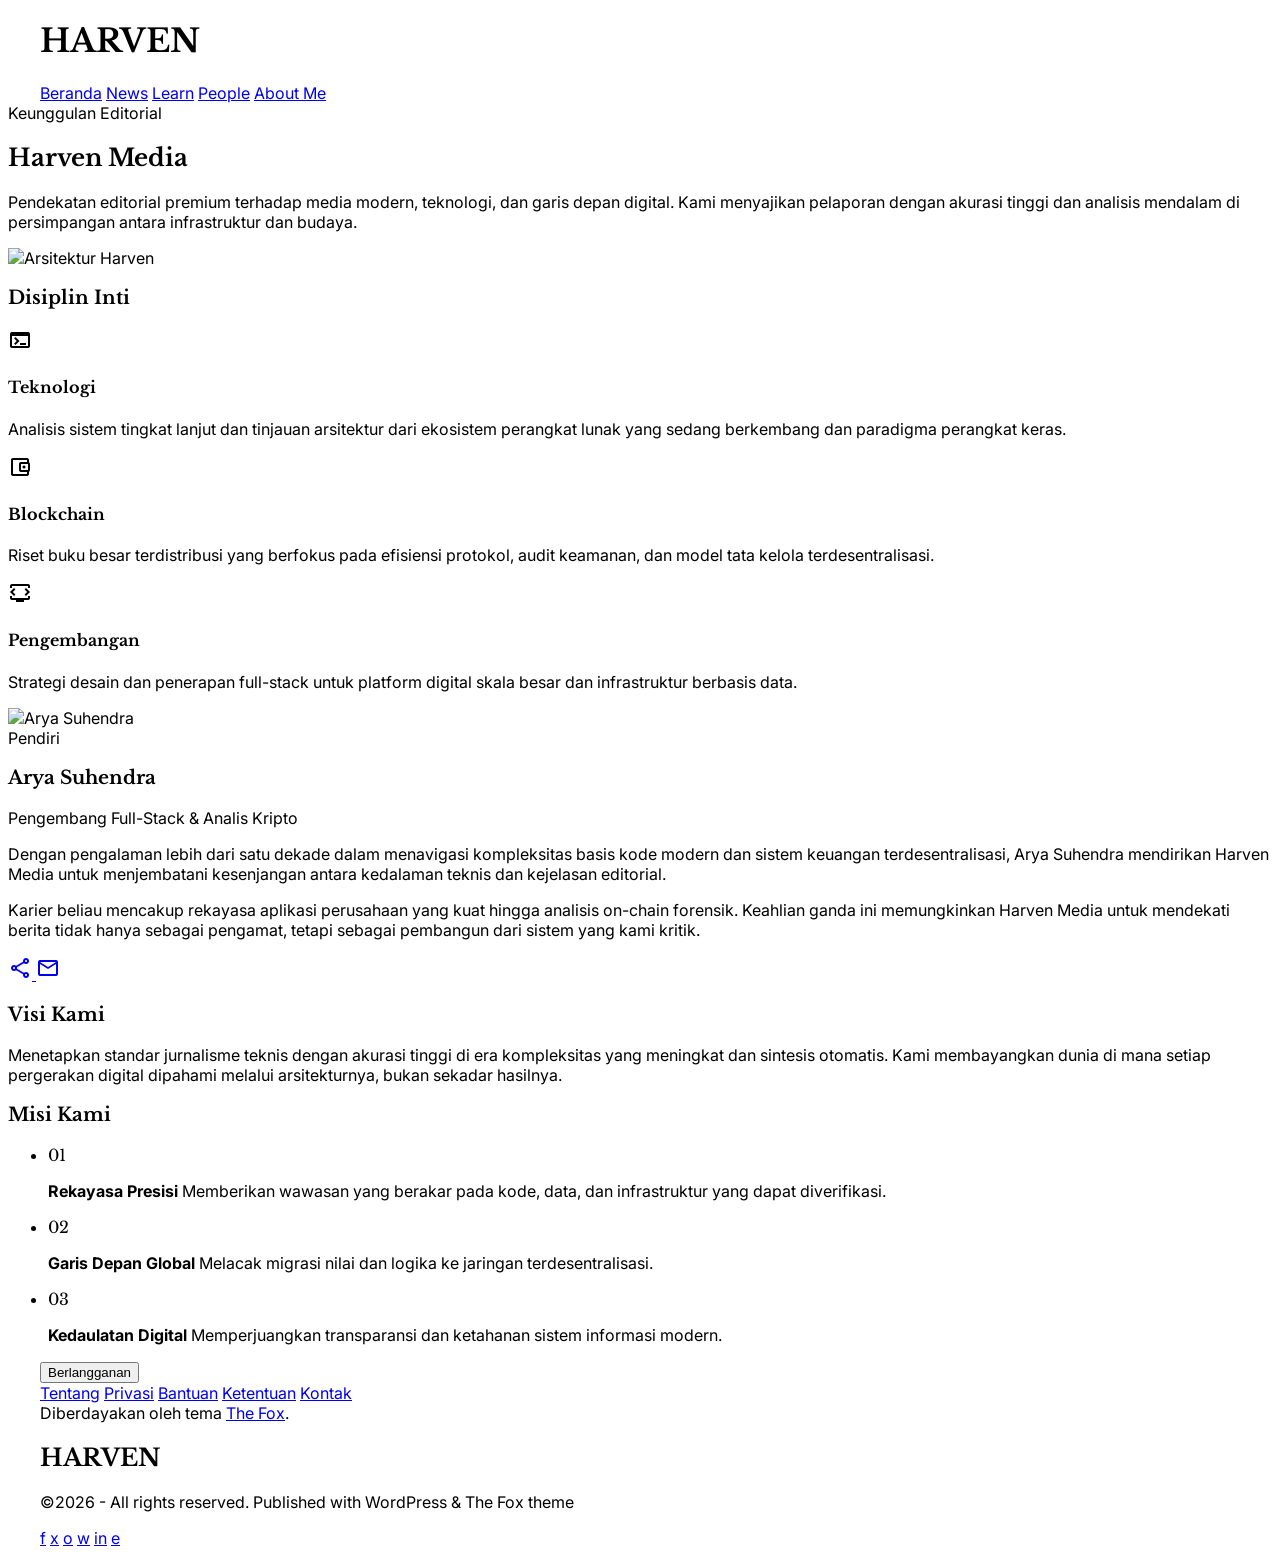
==== about.html @ 25652135 "Initial commit: Struktur folder HGM" ====
<!DOCTYPE html>

<html class="light" lang="id"><head>
<meta charset="utf-8"/>
<meta content="width=device-width, initial-scale=1.0" name="viewport"/>
<title>Tentang | Harven Media</title>
<script src="https://cdn.tailwindcss.com?plugins=forms,container-queries"></script>
<!-- Matching Fonts from SCREEN_25 -->
<link href="https://fonts.googleapis.com/css2?family=Libre+Baskerville:ital,wght@0,400;0,700;1,400&amp;family=Inter:wght@300;400;500;600;700&amp;display=swap" rel="stylesheet"/>
<link href="https://fonts.googleapis.com/css2?family=Material+Symbols+Outlined:wght,FILL@100..700,0..1&amp;display=swap" rel="stylesheet"/>
<script id="tailwind-config">
        tailwind.config = {
            darkMode: "class",
            theme: {
                extend: {
                    colors: {
                        "primary": "#ea580c", // Soft Orange
                        "background-light": "#ffffff",
                    },
                    fontFamily: {
                        "sans": ["Inter", "sans-serif"],
                        "serif": ["Libre Baskerville", "serif"]
                    },
                    borderRadius: {"DEFAULT": "0.25rem", "lg": "0.5rem", "xl": "0.75rem", "full": "9999px"},
                },
            },
        }
    </script>
<style>
        body { font-family: 'Inter', sans-serif; }
        h1, h2, h3, h4, h5, h6, .serif { font-family: 'Libre Baskerville', serif; }
        .container-custom {
            max-width: 1200px;
            margin: 0 auto;
            padding: 0 1rem;
        }
    </style>
</head>
<body class="bg-white text-gray-900 antialiased">
<!-- BEGIN: MainHeader (Synced with SCREEN_25) -->
<header class="border-b border-gray-100 py-8">
<div class="container-custom text-center">
<h1 class="text-5xl font-bold tracking-tighter mb-8 serif">HARVEN</h1>
<nav class="flex justify-center items-center space-x-8 text-xs font-bold uppercase tracking-widest border-t border-b border-gray-100 py-4">
<a class="hover:text-primary transition-colors" href="index.html">Beranda</a>
<a class="hover:text-primary transition-colors" href="news.html">News</a>
<a class="hover:text-primary transition-colors" href="learn.html">Learn</a>
<a class="hover:text-primary transition-colors" href="people.html">People</a>
<a class="hover:text-primary transition-colors" href="about.html">About Me</a>
</nav>
</div>
</header>
<!-- END: MainHeader -->
<main class="max-w-6xl mx-auto px-6 py-16 md:py-24">
<!-- Company Section -->
<section class="mb-24">
<div class="grid grid-cols-1 lg:grid-cols-12 gap-12 items-end border-b border-slate-200 pb-16">
<div class="lg:col-span-8">
<span class="text-primary font-bold uppercase tracking-widest text-xs mb-4 block">Keunggulan Editorial</span>
<h2 class="text-6xl md:text-8xl font-bold tracking-tighter mb-8 text-gray-900 uppercase italic leading-none serif">
                        Harven Media
                    </h2>
<p class="text-xl md:text-2xl leading-relaxed font-light text-gray-600 max-w-3xl">Pendekatan editorial premium terhadap media modern, teknologi, dan garis depan digital. Kami menyajikan pelaporan dengan akurasi tinggi dan analisis mendalam di persimpangan antara infrastruktur dan budaya.</p>
</div>
<div class="lg:col-span-4 hidden lg:block">
<div class="aspect-square bg-slate-100 overflow-hidden rounded-xl border border-slate-200">
<img alt="Arsitektur Harven" class="w-full h-full object-cover grayscale opacity-80" data-alt="Modern geometric skyscraper facade under clear sky" src="https://lh3.googleusercontent.com/aida-public/[base64]"/>
</div>
</div>
</div>
</section>
<!-- Focus/Services Section -->
<section class="mb-32">
<h3 class="text-xs font-bold uppercase tracking-widest text-primary mb-12 border-l-4 border-primary pl-4">Disiplin Inti</h3>
<div class="grid grid-cols-1 md:grid-cols-3 gap-0 border border-slate-200">
<div class="p-10 border-b md:border-b-0 md:border-r border-slate-200 hover:bg-slate-50 transition-colors">
<span class="material-symbols-outlined text-4xl text-primary mb-6">terminal</span>
<h4 class="text-xl font-bold mb-4 serif">Teknologi</h4>
<p class="text-gray-600 leading-relaxed text-sm">Analisis sistem tingkat lanjut dan tinjauan arsitektur dari ekosistem perangkat lunak yang sedang berkembang dan paradigma perangkat keras.</p>
</div>
<div class="p-10 border-b md:border-b-0 md:border-r border-slate-200 hover:bg-slate-50 transition-colors">
<span class="material-symbols-outlined text-4xl text-primary mb-6">account_balance_wallet</span>
<h4 class="text-xl font-bold mb-4 serif">Blockchain</h4>
<p class="text-gray-600 leading-relaxed text-sm">Riset buku besar terdistribusi yang berfokus pada efisiensi protokol, audit keamanan, dan model tata kelola terdesentralisasi.</p>
</div>
<div class="p-10 hover:bg-slate-50 transition-colors">
<span class="material-symbols-outlined text-4xl text-primary mb-6">developer_mode_tv</span>
<h4 class="text-xl font-bold mb-4 serif">Pengembangan</h4>
<p class="text-gray-600 leading-relaxed text-sm">Strategi desain dan penerapan full-stack untuk platform digital skala besar dan infrastruktur berbasis data.</p>
</div>
</div>
</section>
<!-- Founder Section -->
<section class="mb-32">
<div class="flex flex-col lg:flex-row gap-16 items-center">
<div class="w-full lg:w-1/2 aspect-[4/5] bg-slate-200 rounded-xl overflow-hidden shadow-2xl relative">
<img alt="Arya Suhendra" class="w-full h-full object-cover grayscale" data-alt="Professional portrait of Arya Suhendra in minimal setting" src="https://lh3.googleusercontent.com/aida-public/[base64]"/>
<div class="absolute bottom-6 left-6 bg-primary text-white px-4 py-2 text-xs font-bold uppercase tracking-widest rounded">Pendiri</div>
</div>
<div class="w-full lg:w-1/2">
<h3 class="text-5xl font-bold mb-6 tracking-tighter italic serif">Arya Suhendra</h3>
<p class="text-gray-500 font-semibold mb-8 border-b border-slate-200 pb-4">Pengembang Full-Stack &amp; Analis Kripto</p>
<div class="space-y-6 text-lg leading-relaxed text-gray-700">
<p>Dengan pengalaman lebih dari satu dekade dalam menavigasi kompleksitas basis kode modern dan sistem keuangan terdesentralisasi, Arya Suhendra mendirikan Harven Media untuk menjembatani kesenjangan antara kedalaman teknis dan kejelasan editorial.</p>
<p>Karier beliau mencakup rekayasa aplikasi perusahaan yang kuat hingga analisis on-chain forensik. Keahlian ganda ini memungkinkan Harven Media untuk mendekati berita tidak hanya sebagai pengamat, tetapi sebagai pembangun dari sistem yang kami kritik.</p>
</div>
<div class="mt-10 flex gap-4">
<a class="w-10 h-10 flex items-center justify-center rounded-full bg-slate-100 text-gray-600 hover:bg-primary hover:text-white transition-all" href="#">
<span class="material-symbols-outlined text-lg">share</span>
</a>
<a class="w-10 h-10 flex items-center justify-center rounded-full bg-slate-100 text-gray-600 hover:bg-primary hover:text-white transition-all" href="#">
<span class="material-symbols-outlined text-lg">mail</span>
</a>
</div>
</div>
</div>
</section>
<!-- Vision & Mission Section -->
<section class="mb-16">
<div class="grid grid-cols-1 md:grid-cols-2 border-t-8 border-primary">
<div class="bg-primary p-12 text-white">
<h3 class="text-4xl font-bold uppercase italic mb-8 tracking-tighter serif">Visi Kami</h3>
<p class="text-xl leading-snug font-medium">Menetapkan standar jurnalisme teknis dengan akurasi tinggi di era kompleksitas yang meningkat dan sintesis otomatis. Kami membayangkan dunia di mana setiap pergerakan digital dipahami melalui arsitekturnya, bukan sekadar hasilnya.</p>
</div>
<div class="bg-slate-900 p-12 text-white">
<h3 class="text-4xl font-bold uppercase italic mb-8 tracking-tighter serif">Misi Kami</h3>
<ul class="space-y-6">
<li class="flex gap-4">
<span class="text-primary font-bold text-2xl serif">01</span>
<p class="text-slate-300"><strong class="text-white block">Rekayasa Presisi</strong> Memberikan wawasan yang berakar pada kode, data, dan infrastruktur yang dapat diverifikasi.</p>
</li>
<li class="flex gap-4">
<span class="text-primary font-bold text-2xl serif">02</span>
<p class="text-slate-300"><strong class="text-white block">Garis Depan Global</strong> Melacak migrasi nilai dan logika ke jaringan terdesentralisasi.</p>
</li>
<li class="flex gap-4">
<span class="text-primary font-bold text-2xl serif">03</span>
<p class="text-slate-300"><strong class="text-white block">Kedaulatan Digital</strong> Memperjuangkan transparansi dan ketahanan sistem informasi modern.</p>
</li>
</ul>
</div>
</div>
</section>
</main>
<!-- BEGIN: MainFooter (Exact Synced with SCREEN_25) -->
<footer class="border-t border-gray-100 pt-16 pb-12">
<div class="container-custom text-center">
<div class="mb-8">
<button class="bg-gray-900 text-white px-4 py-2 text-[10px] font-bold uppercase tracking-widest hover:bg-black transition-colors">Berlangganan</button>
</div>
<div class="flex justify-center space-x-6 text-[10px] font-bold uppercase tracking-widest mb-12">
<a class="hover:text-primary" href="#">Tentang</a>
<a class="hover:text-primary" href="#">Privasi</a>
<a class="hover:text-primary" href="#">Bantuan</a>
<a class="hover:text-primary" href="#">Ketentuan</a>
<a class="hover:text-primary" href="#">Kontak</a>
</div>
<div class="text-gray-400 text-[10px] mb-12">Diberdayakan oleh tema <a class="text-primary" href="#">The Fox</a>.</div>
<div class="border-t border-gray-100 pt-12">
<h2 class="text-4xl font-bold tracking-tighter mb-6 serif">HARVEN</h2>
<p class="text-[10px] text-gray-500 mb-8 uppercase tracking-widest">©2026 - All rights reserved. Published with WordPress &amp; The Fox theme</p>
<div class="flex justify-center space-x-4 text-sm">
<a class="text-gray-900 hover:text-primary" href="#">f</a>
<a class="text-gray-900 hover:text-primary" href="#">x</a>
<a class="text-gray-900 hover:text-primary" href="#">o</a>
<a class="text-gray-900 hover:text-primary" href="#">w</a>
<a class="text-gray-900 hover:text-primary" href="#">in</a>
<a class="text-gray-900 hover:text-primary" href="#">e</a>
</div>
</div>
</div>
</footer>
<!-- END: MainFooter -->
</body></html>
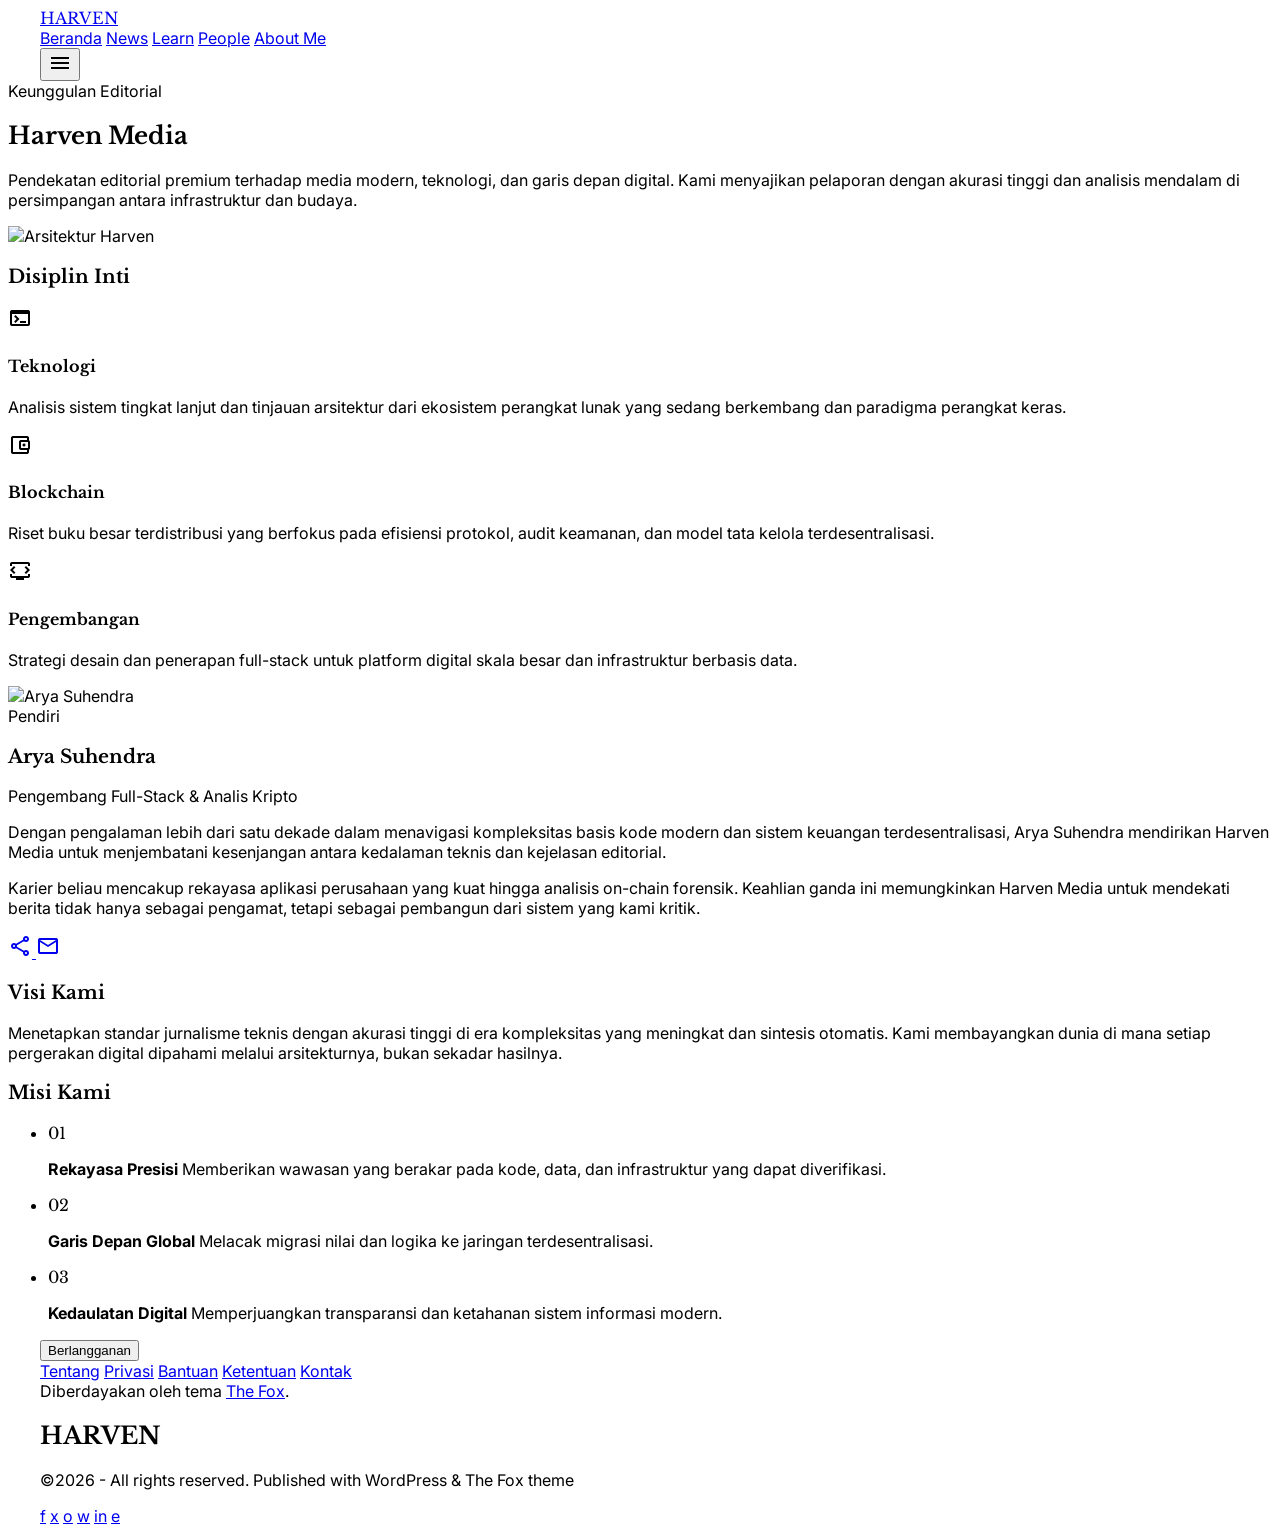
==== commit 97306291: "Enhance Harven Media UI/UX for editorial elegance - Standardize white background (`bg-white` instead" ====
--- a/about.html
+++ b/about.html
@@ -38,19 +38,25 @@
 </head>
 <body class="bg-white text-gray-900 antialiased">
 <!-- BEGIN: MainHeader (Synced with SCREEN_25) -->
-<header class="border-b border-gray-100 py-8">
-<div class="container-custom text-center">
-<h1 class="text-5xl font-bold tracking-tighter mb-8 serif">HARVEN</h1>
-<nav class="flex justify-center items-center space-x-8 text-xs font-bold uppercase tracking-widest border-t border-b border-gray-100 py-4">
-<a class="hover:text-primary transition-colors" href="index.html">Beranda</a>
-<a class="hover:text-primary transition-colors" href="news.html">News</a>
-<a class="hover:text-primary transition-colors" href="learn.html">Learn</a>
-<a class="hover:text-primary transition-colors" href="people.html">People</a>
-<a class="hover:text-primary transition-colors" href="about.html">About Me</a>
-</nav>
-</div>
+<!-- BEGIN: MainHeader -->
+<header class="border-b border-gray-100 py-4 sticky top-0 z-50 bg-white/80 backdrop-blur-md transition-all duration-300">
+    <div class="container-custom flex items-center justify-between">
+        <a href="index.html" class="text-3xl font-bold tracking-tighter serif text-gray-900">HARVEN</a>
+        <nav class="hidden md:flex items-center space-x-8 text-xs font-bold uppercase tracking-widest">
+            <a class="text-gray-900 hover:text-[#ea580c] transition-colors" href="index.html">Beranda</a>
+            <a class="text-gray-900 hover:text-[#ea580c] transition-colors" href="news.html">News</a>
+            <a class="text-gray-900 hover:text-[#ea580c] transition-colors" href="learn.html">Learn</a>
+            <a class="text-gray-900 hover:text-[#ea580c] transition-colors" href="people.html">People</a>
+            <a class="text-[#ea580c] font-bold  transition-colors" href="about.html">About Me</a>
+        </nav>
+        <!-- Mobile Menu Placeholder -->
+        <button class="md:hidden text-gray-900">
+            <span class="material-symbols-outlined">menu</span>
+        </button>
+    </div>
 </header>
 <!-- END: MainHeader -->
+
 <main class="max-w-6xl mx-auto px-6 py-16 md:py-24">
 <!-- Company Section -->
 <section class="mb-24">
